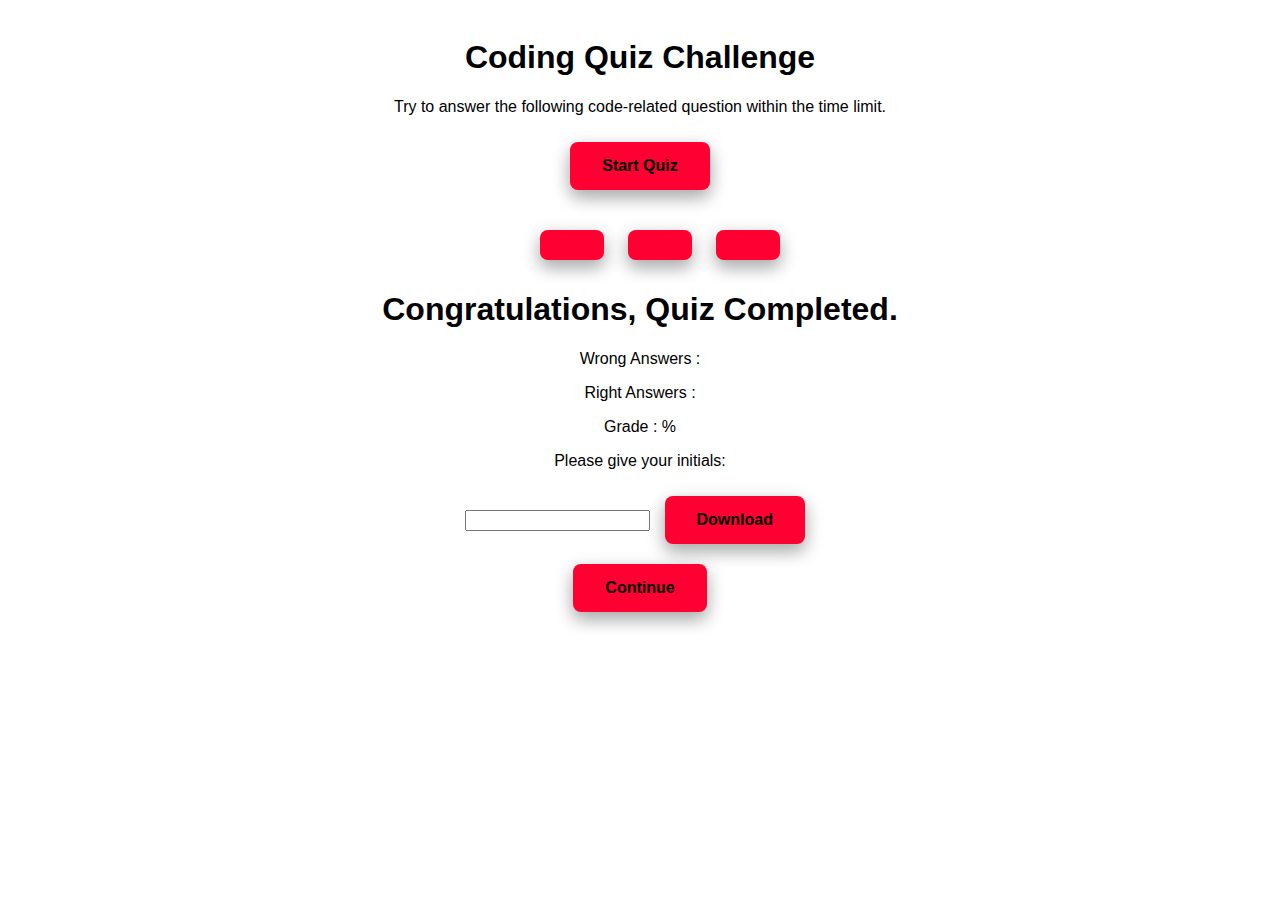
==== jacob-coding-test/questions.html @ fff722ed "removes second 'start' button" ====
<!DOCTYPE html>
<html lang="en">
<head>
    <meta charset="UTF-8">
    <meta http-equiv="X-UA-Compatible" content="IE=edge">
    <meta name="viewport" content="width=device-width, initial-scale=1.0">
    <link rel=stylesheet href="questions.css">
   
    <title>Coding Quiz</title>
</head>
<body>
    
<div id="first-page">
    <!-- welcomes you to the site. Then pressing 'start' initiates the timer and quiz begins -->
    <div id="start" class="quiz-section">
          <h1>Coding Quiz Challenge</h1>
          <p class="card-text">
            Try to answer the following code-related question within the time limit.
          </p>
          <button id="start-button">Start Quiz</button>
   </div>
</div>

   <questionBody>
        <h2 class="question"> </h2>
            <div class="options">
                <ul>
                    <button><span></span></button>
                    <button><span></span></button>
                    <button><span></span></button>
                </ul>
            </div>
    

   <!-- <h2 class="question"></h2>
   <div class="options"></div>
   <button>Start Quiz</button> -->


</questionBody>

<div class="modal-container" id="score-modal">

    <div class="modal-content-container">

        <h1>Congratulations, Quiz Completed.</h1>

        <div class="grade-details">
            <p>Wrong Answers : <span id="wrong-answers"></span></p>
            <p>Right Answers : <span id="right-answers"></span></p>
            <p>Grade : <span id="grade-percentage"></span>%</p>
            <p ><span id="remarks"></span></p>
        </div>

        <div>
            <div>
                <p>Please give your initials: </p>
                <input type="text" id="initials" name="initials">

                <a class="dynamic modal-button-container">
                    <button onclick="download('score', 'text/plain');" id="a">Download</button>
                </a>

            </div>
        </div>

        <div class="modal-button-container">
            <button onclick="closeScoreModal()">Continue</button>
        </div>

    </div>
</div>

    <script src="https://code.jquery.com/jquery-3.6.3.min.js" integrity="sha256-pvPw+upLPUjgMXY0G+8O0xUf+/Im1MZjXxxgOcBQBXU=" crossorigin="anonymous"></script>
    <script src= "answer-checker.js"></script>
</body>
</html>
---- jacob-coding-test/questions.css ----
body {
    background-color: rgb(255, 255, 255);
    color: black;
    font-family: 'Franklin Gothic Medium', 'Arial Narrow', Arial, sans-serif;
    padding: 10px;
    text-align: center;
    display: block;
   
}

button{
    margin: 10px;
    font-family: 'Segoe UI', Tahoma, Geneva, Verdana, sans-serif;
    background-color: rgb(255, 0, 51);
    border: none;
    border-radius: 8px;
    color: black;
    padding: 15px 32px;
    text-align: center;
    text-decoration: none;
    display: inline-block;
    font-size: 16px;
    transition-duration: 0.4s;
    font-weight: bold;
    box-shadow: 0 8px 16px 0 rgba(0,0,0,0.2), 0 6px 20px 0 rgba(0,0,0,0.19);
   
}


#questionOne {
   margin: 20;
   height: 200px;
   width: 800px;
    text-align: center;
    padding: 0px;
    border-style: solid;
    border-width: 4px;
    border-color: black;
    position: relative;
    display: none;

}
#questionOne h1{
    float: inline-start;
    font: bold;
    font-family: 'Franklin Gothic Medium', 'Arial Narrow', Arial, sans-serif;
    text-align: center;
    position:relative;

}
#questionTwo {
     margin: 20;
     height: 200px;
     width: 800px;
     text-align: center;
     padding: 0px;
     border-style: solid;
     border-width: 4px;
     border-color: black;
     position: relative;
     display: none;
     
 }
 #questionTwo h1{
    float: inline-start;
    font: bold;
    font-family: 'Franklin Gothic Medium', 'Arial Narrow', Arial, sans-serif;
    text-align: center;
    position:relative;

}

#questionThree{
    margin: 20;
    height: 300px;
    width: 800px;
    text-align: center;
    padding: 0px;
    border-style: solid;
    border-width: 4px;
    border-color: black;
    position: relative;
    display: none;
}
#questionThree h1{
   float: inline-start;
   font: bold;
   font-family: 'Franklin Gothic Medium', 'Arial Narrow', Arial, sans-serif;
   text-align: center;
   position:relative;

}

#questionFour {
    margin: 20;
    height: 300px;
    width: 800px;
    text-align: center;
    padding: 0px;
    border-style: solid;
    border-width: 4px;
    border-color: black;
    position: relative;
    display: none;
}
#questionFour h1{
   float: inline-start;
   font: bold;
   font-family: 'Franklin Gothic Medium', 'Arial Narrow', Arial, sans-serif;
   text-align: center;
   position:relative;

}

#scores{
    display: none;
}
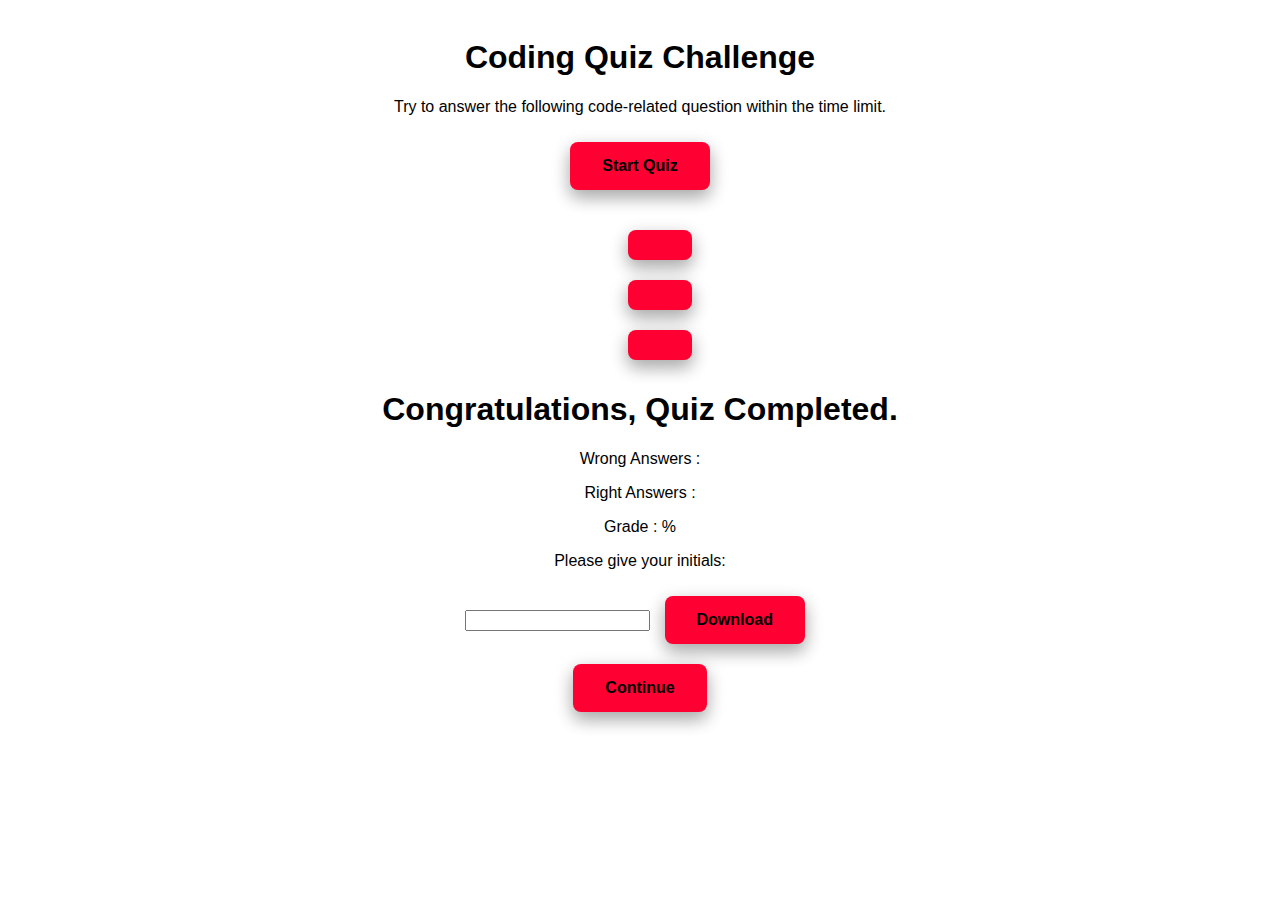
==== commit 4076583f: "trying to fix buttons" ====
--- a/jacob-coding-test/questions.html
+++ b/jacob-coding-test/questions.html
@@ -4,6 +4,7 @@
     <meta charset="UTF-8">
     <meta http-equiv="X-UA-Compatible" content="IE=edge">
     <meta name="viewport" content="width=device-width, initial-scale=1.0">
+    <link href="//cdn.jsdelivr.net/npm/bootstrap@5.3.0-alpha1/dist/css/bootstrap.min.css">
     <link rel=stylesheet href="questions.css">
    
     <title>Coding Quiz</title>
@@ -25,17 +26,12 @@
         <h2 class="question"> </h2>
             <div class="options">
                 <ul>
-                    <button><span></span></button>
-                    <button><span></span></button>
-                    <button><span></span></button>
+                    <div><button></button></div>
+                    <div><button></button></div>
+                    <div><button></button></div>
                 </ul>
             </div>
     
-
-   <!-- <h2 class="question"></h2>
-   <div class="options"></div>
-   <button>Start Quiz</button> -->
-
 
 </questionBody>
 
--- a/jacob-coding-test/questions.css
+++ b/jacob-coding-test/questions.css
@@ -114,4 +114,5 @@
 
 #scores{
     display: none;
-}+}
+
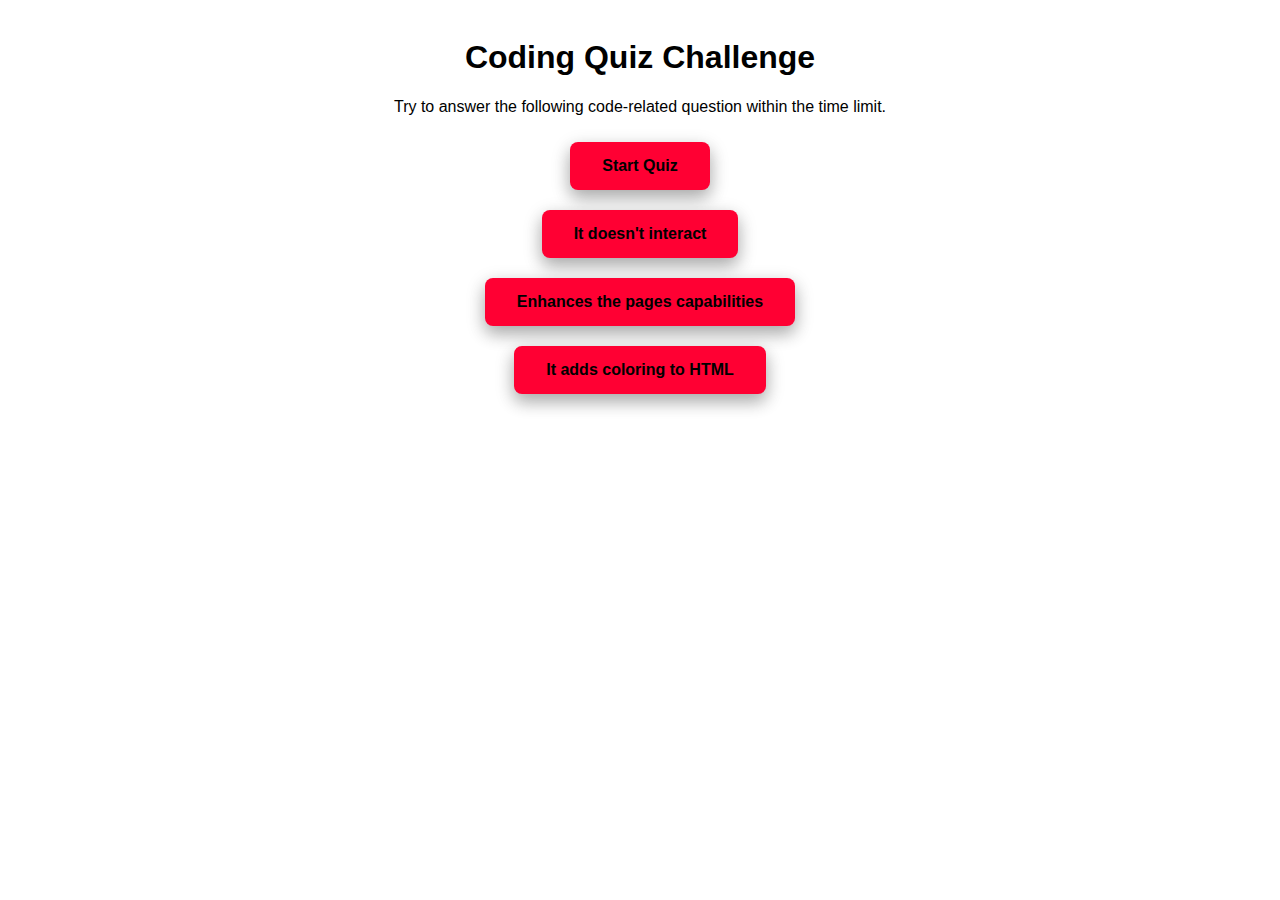
==== commit fc595d31: "debugging" ====
--- a/jacob-coding-test/questions.html
+++ b/jacob-coding-test/questions.html
@@ -23,13 +23,11 @@
 </div>
 
    <questionBody>
-        <h2 class="question"> </h2>
+       <div><h2 id="question-statement"></h2></div> 
             <div class="options">
-                <ul>
-                    <div><button></button></div>
-                    <div><button></button></div>
-                    <div><button></button></div>
-                </ul>
+                    <div><button class="answer-button" id="answer-button-1"></button></div>
+                    <div><button class="answer-button" id="answer-button-2"></button></div>
+                    <div><button class="answer-button" id="answer-button-3"></button></div>
             </div>
     
 
--- a/jacob-coding-test/questions.css
+++ b/jacob-coding-test/questions.css
@@ -25,7 +25,13 @@
     box-shadow: 0 8px 16px 0 rgba(0,0,0,0.2), 0 6px 20px 0 rgba(0,0,0,0.19);
    
 }
-
+#question-statement{
+    float: inline-start;
+    font: bold;
+    font-family: 'Franklin Gothic Medium', 'Arial Narrow', Arial, sans-serif;
+    text-align: center;
+    position:relative;
+}
 
 #questionOne {
    margin: 20;
@@ -112,6 +118,7 @@
 
 }
 
+
 #scores{
     display: none;
 }
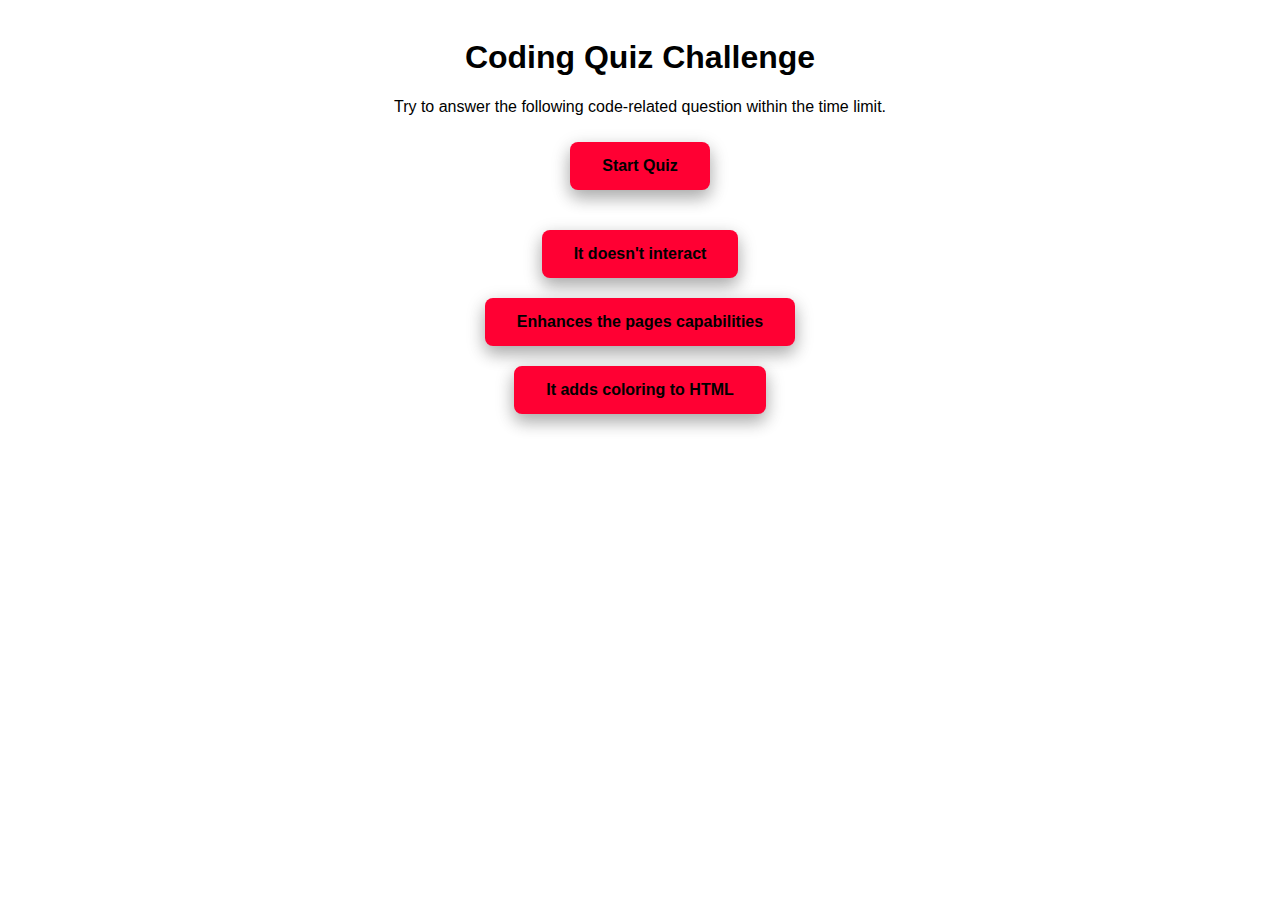
==== commit 4eaf44dd: "more javascript" ====
--- a/jacob-coding-test/questions.html
+++ b/jacob-coding-test/questions.html
@@ -23,11 +23,11 @@
 </div>
 
    <questionBody>
-       <div><h2 id="question-statement"></h2></div> 
+        <h2 class="question"> </h2>
             <div class="options">
-                    <div><button class="answer-button" id="answer-button-1"></button></div>
-                    <div><button class="answer-button" id="answer-button-2"></button></div>
-                    <div><button class="answer-button" id="answer-button-3"></button></div>
+                <div><button class="answer-button" id="answer-button-1"></button></div>
+                <div><button class="answer-button" id="answer-button-2"></button></div>
+                <div><button class="answer-button" id="answer-button-3"></button></div>
             </div>
     
 
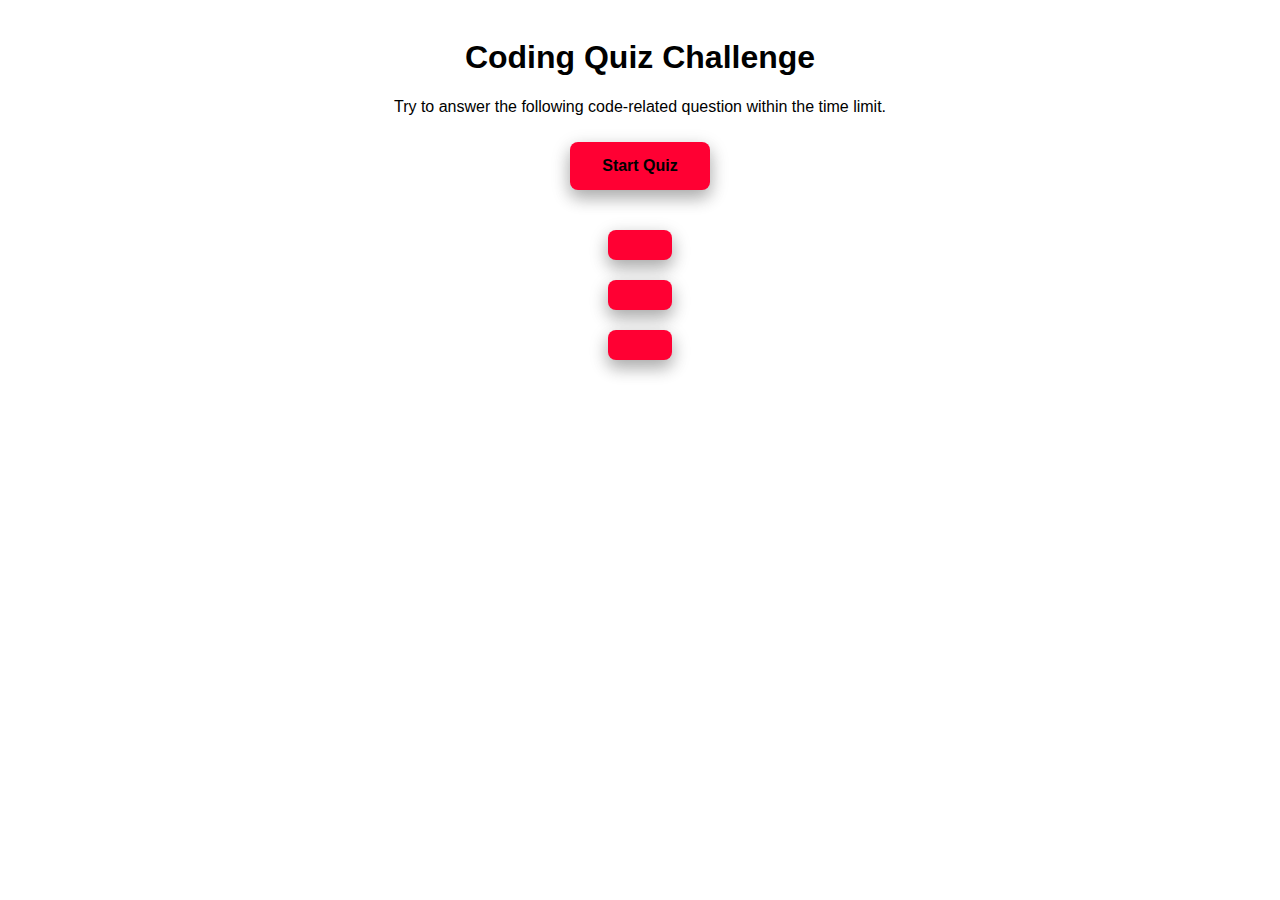
==== commit 6bab8cbe: "adding new javascript" ====
--- a/jacob-coding-test/questions.html
+++ b/jacob-coding-test/questions.html
@@ -33,7 +33,7 @@
 
 </questionBody>
 
-<div class="modal-container" id="score-modal">
+<div class="modal-container remove-display" id="score-modal">
 
     <div class="modal-content-container">
 
--- a/jacob-coding-test/questions.css
+++ b/jacob-coding-test/questions.css
@@ -123,3 +123,7 @@
     display: none;
 }
 
+.remove-display{
+    display: none;
+}
+
